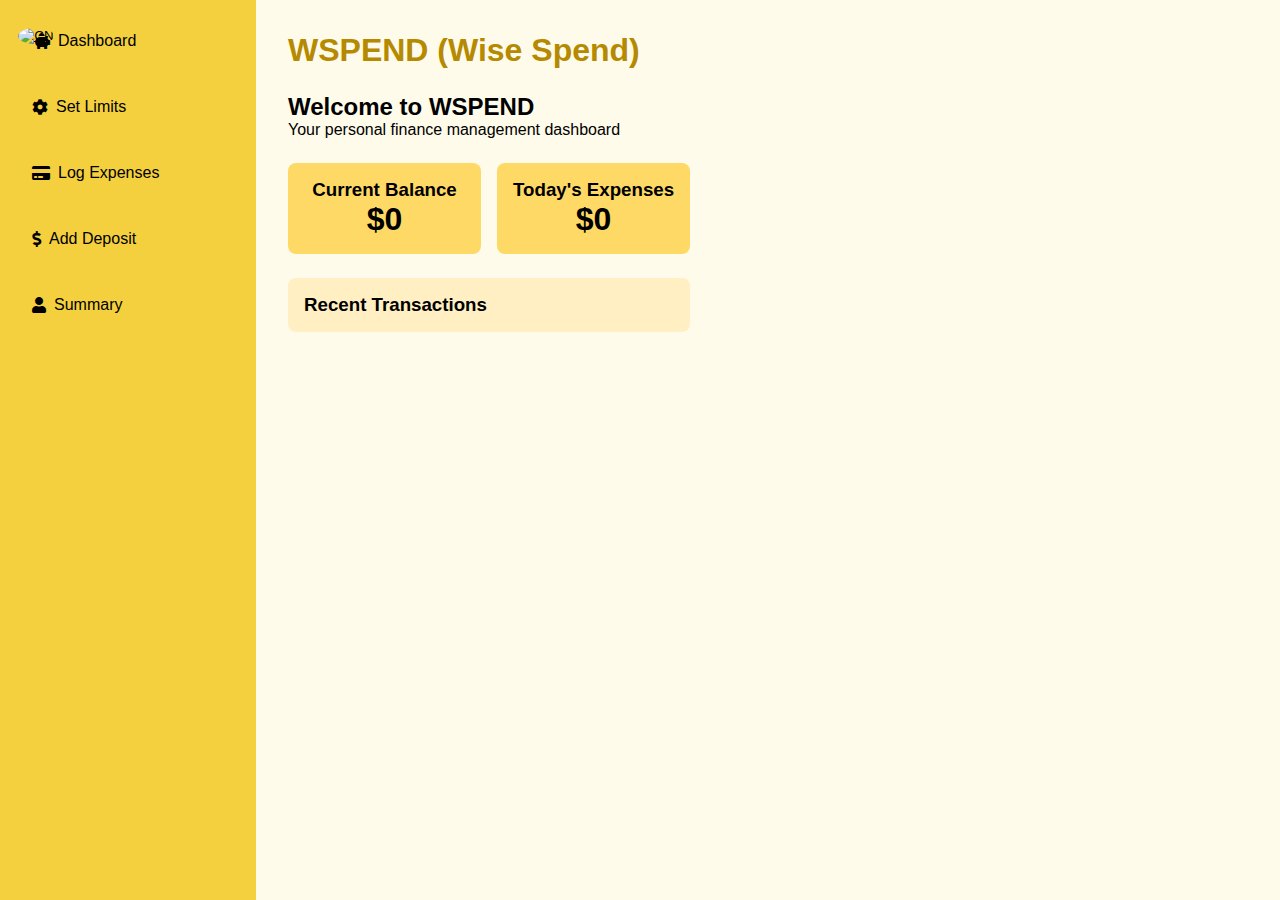
==== Wspend-app/index.html @ bba19d12 "Added Landing page and overview web about WSpend" ====
<!DOCTYPE html>
<html lang="en">
<head>
  <meta charset="UTF-8">
  <meta name="viewport" content="width=device-width, initial-scale=1.0">
  <title>WSPEND Dashboard</title>
  <link rel="stylesheet" href="styles.css">
  <link rel="stylesheet" href="https://cdnjs.cloudflare.com/ajax/libs/font-awesome/5.15.4/css/all.min.css">
</head>
<body>

  <div class="flex h-screen bg-yellow-50">
    <!-- Sidebar Navigation -->
    <div class="sidebar">
      <button class="tab-btn" data-target="#dashboard"><i class="fas fa-piggy-bank"></i> Dashboard</button>
      <button class="tab-btn" data-target="#limits"><i class="fas fa-cog"></i> Set Limits</button>
      <button class="tab-btn" data-target="#expenses"><i class="fas fa-credit-card"></i> Log Expenses</button>
      <button class="tab-btn" data-target="#deposit"><i class="fas fa-dollar-sign"></i> Add Deposit</button>
      <button class="tab-btn" data-target="#summary"><i class="fas fa-user"></i> Summary</button>
    </div>

    <!-- Main Content -->
    <div class="flex-1 overflow-auto p-8">
      <!-- User Icon with Hover Card -->
      <div class="user-icon">
        <button class="btn-ghost avatar-btn">
          <img class="avatar" src="https://github.com/shadcn.png" alt="CN">
        </button>
        <div class="hover-card">
          <div class="flex justify-between">
            <img class="avatar" src="https://github.com/shadcn.png" alt="CN">
            <div class="space-y-1">
              <h4 class="text-sm">@shadcn</h4>
              <p class="text-sm">The creator of WSPEND and UI components.</p>
              <div class="flex items-center">
                <i class="far fa-calendar-alt"></i>
                <span>Joined December 2021</span>
              </div>
            </div>
          </div>
        </div>
      </div>

      <h1 class="dashboard-title">WSPEND (Wise Spend)</h1>

      <div id="dashboard" class="tab-content">
        <div class="welcome-card">
          <h2>Welcome to WSPEND</h2>
          <p>Your personal finance management dashboard</p>
        </div>

        <div class="grid">
          <div class="card balance-card">
            <h3>Current Balance</h3>
            <p id="balance">$0</p>
          </div>
          <div class="card expenses-card">
            <h3>Today's Expenses</h3>
            <p id="todayExpenses">$0</p>
          </div>
        </div>

        <div class="card transactions-card">
          <h3>Recent Transactions</h3>
          <ul id="recent-transactions">
            <!-- Recent transactions will be populated here -->
          </ul>
        </div>
      </div>

      <div id="limits" class="tab-content hidden">
        <h2>Set Spending Limits</h2>
        <form id="set-limits-form">
          <label for="dailyLimit">Daily Limit</label>
          <input type="number" id="dailyLimit" placeholder="Enter daily limit" required>
          <label for="monthlyLimit">Monthly Limit</label>
          <input type="number" id="monthlyLimit" placeholder="Enter monthly limit" required>
          <button type="submit">Set Limits</button>
        </form>
      </div>

      <div id="expenses" class="tab-content hidden">
        <h2>Log Expenses</h2>
        <form id="add-expense-form">
          <label for="amount">Amount</label>
          <input type="number" id="amount" placeholder="Enter amount" required>
          <label for="description">Description</label>
          <input type="text" id="description" placeholder="What did you spend on?" required>
          <button type="submit">Log Expense</button>
        </form>
      </div>

      <div id="deposit" class="tab-content hidden">
        <h2>Add Deposit</h2>
        <form id="add-deposit-form">
          <label for="depositAmount">Deposit Amount</label>
          <input type="number" id="depositAmount" placeholder="Enter deposit amount" required>
          <button type="submit">Add Deposit</button>
        </form>
      </div>

      <div id="summary" class="tab-content hidden">
        <h2>Summary</h2>
        <div id="summary-details">
          <!-- Summary content goes here -->
        </div>
      </div>
    </div>
  </div>

  <script src="https://cdnjs.cloudflare.com/ajax/libs/jquery/3.6.0/jquery.min.js"></script>
  <script src="script.js"></script>

</body>
</html>
---- Wspend-app/styles.css ----
/* Global Styles */
* {
    margin: 0;
    padding: 0;
    box-sizing: border-box;
  }
  
  body, html {
    height: 100%;
    font-family: Arial, sans-serif;
  }
  
  .flex {
    display: flex;
  }
  
  .h-screen {
    height: 100vh;
  }
  
  .bg-yellow-50 {
    background-color: #fffbea;
  }
  
  .overflow-auto {
    overflow: auto;
  }
  
  .p-8 {
    padding: 2rem;
  }
  
  .dashboard-title {
    font-size: 2rem;
    font-weight: bold;
    margin-bottom: 1.5rem;
    color: #B58900;
  }
  
  /* Cards */
  .card {
    background-color: #ffefc3;
    padding: 1rem;
    border-radius: 8px;
  }
  
  .welcome-card {
    margin-bottom: 1.5rem;
  }
  
  /* Grid Layout */
  .grid {
    display: grid;
    grid-template-columns: repeat(2, 1fr);
    gap: 1rem;
    margin-bottom: 1.5rem;
  }
  
  .balance-card, .expenses-card {
    background-color: #ffd966;
    text-align: center;
  }
  
  #balance, #todayExpenses {
    font-size: 2rem;
    font-weight: bold;
  }
  
  .transactions-card ul {
    list-style: none;
  }
  
  .transactions-card ul li {
    border-bottom: 1px solid #ffd966;
    padding: 0.5rem 0;
    display: flex;
    justify-content: space-between;
  }
  
  .hidden {
    display: none;
  }
  
  /* Sidebar */
  .sidebar {
    width: 16rem;
    background-color: #f4d03f;
    padding: 1rem;
    display: flex;
    flex-direction: column;
    gap: 1rem;
  }
  
  .sidebar button {
    background: none;
    border: none;
    text-align: left;
    padding: 1rem;
    font-size: 1rem;
    cursor: pointer;
    display: flex;
    align-items: center;
  }
  
  .sidebar button i {
    margin-right: 0.5rem;
  }
  
  .sidebar button:hover {
    background-color: #ffd966;
  }
  
  /* User Icon */
  .user-icon {
    position: absolute;
    top: 1rem;
    left: 1rem;
  }
  
  .avatar-btn {
    width: 2.5rem;
    height: 2.5rem;
    border-radius: 50%;
    overflow: hidden;
    background: none;
    border: none;
  }
  
  .avatar {
    width: 100%;
    height: 100%;
    border-radius: 50%;
  }
  
  .hover-card {
    position: absolute;
    background-color: #fff;
    border: 1px solid #ccc;
    padding: 1rem;
    display: none;
  }
  
  .avatar-btn:hover + .hover-card {
    display: block;
  }
  
  /* Forms */
  form {
    display: flex;
    flex-direction: column;
  }
  
  form label {
    margin-bottom: 0.5rem;
    color: #b58900;
  }
  
  form input {
    margin-bottom: 1rem;
    padding: 0.5rem;
    border: 1px solid #ccc;
    border-radius: 4px;
  }
  
  form button {
    background-color: #f4a900;
    color: #fff;
    padding: 0.75rem;
    border: none;
    cursor: pointer;
    border-radius: 4px;
  }
  
  form button:hover {
    background-color: #e38d00;
  }
  
  /* Responsive Design */
  
  /* Mobile First Approach */
  @media (max-width: 768px) {
    .grid {
      grid-template-columns: 1fr;
    }
  
    .sidebar {
      width: 100%;
      flex-direction: row;
      justify-content: space-around;
      padding: 0.5rem;
      position: fixed;
      bottom: 0;
      left: 0;
      right: 0;
      z-index: 10;
      background-color: #f4d03f;
    }
  
    .sidebar button {
      padding: 0.5rem;
      font-size: 0.9rem;
    }
  
    .sidebar button i {
      margin-right: 0;
    }
  
    .p-8 {
      padding: 1rem;
    }
  
    .dashboard-title {
      font-size: 1.5rem;
      text-align: center;
    }
  
    .user-icon {
      top: 0.5rem;
      left: 0.5rem;
    }
  
    .hover-card {
      width: auto;
      right: 0.5rem;
    }
  }
  
  /* Tablet Layout */
  @media (min-width: 768px) and (max-width: 1024px) {
    .grid {
      grid-template-columns: 1fr 1fr;
    }
  
    .sidebar {
      width: 12rem;
      padding: 0.5rem;
    }
  
    .sidebar button {
      padding: 0.8rem;
      font-size: 0.9rem;
    }
  
    .sidebar button i {
      font-size: 1rem;
    }
  }
  
  /* Desktop Layout */
  @media (min-width: 1024px) {
    .grid {
      grid-template-columns: repeat(2, 1fr);
    }
  
    .sidebar {
      width: 16rem;
    }
  
    .sidebar button {
      font-size: 1rem;
      padding: 1rem;
    }
  }
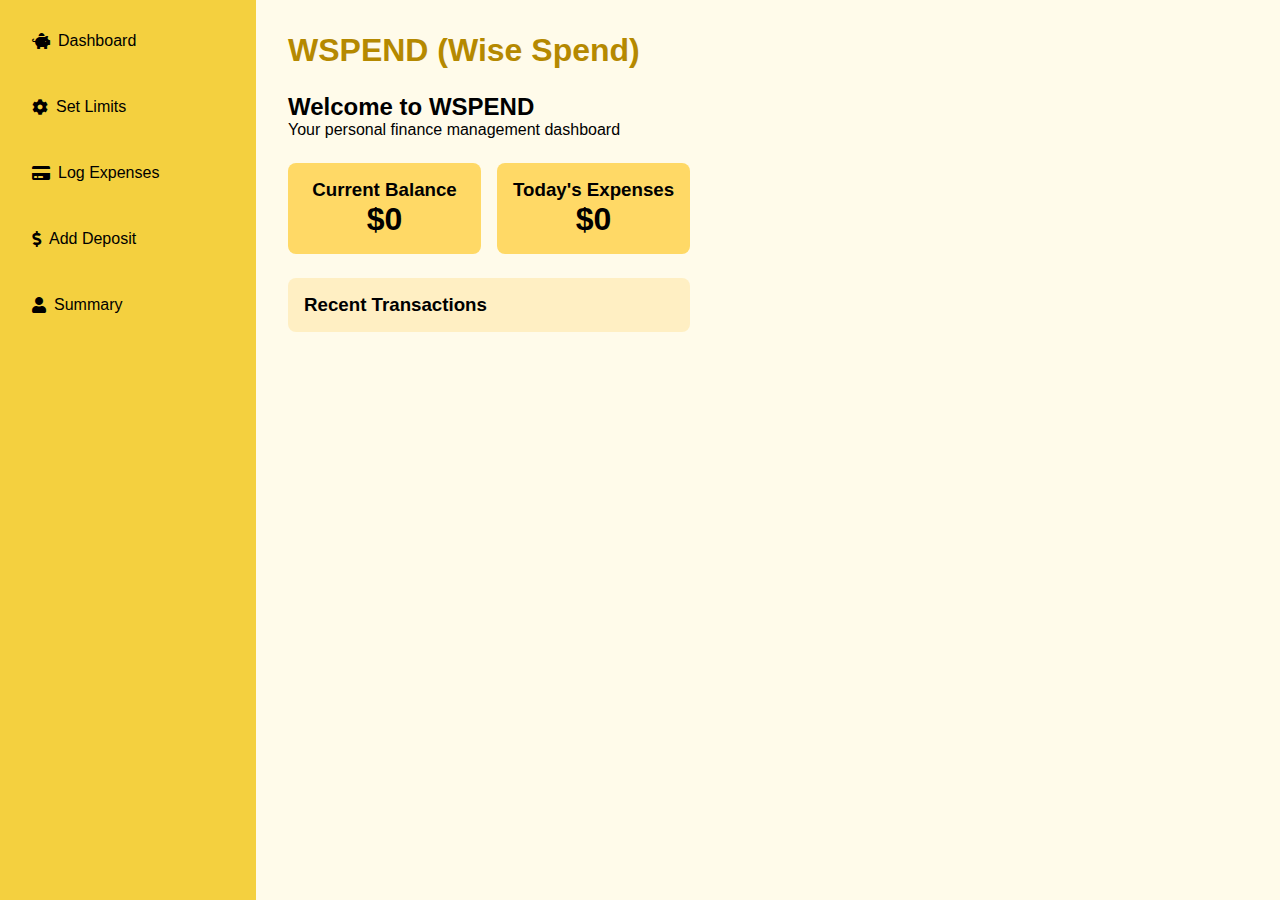
==== commit 2f680f49: "Merge pull request #3 from rwudboy/Rozan" ====
--- a/Wspend-app/index.html
+++ b/Wspend-app/index.html
@@ -22,7 +22,7 @@
     <!-- Main Content -->
     <div class="flex-1 overflow-auto p-8">
       <!-- User Icon with Hover Card -->
-      <div class="user-icon">
+      <!-- <div class="user-icon">
         <button class="btn-ghost avatar-btn">
           <img class="avatar" src="https://github.com/shadcn.png" alt="CN">
         </button>
@@ -39,7 +39,7 @@
             </div>
           </div>
         </div>
-      </div>
+      </div> -->
 
       <h1 class="dashboard-title">WSPEND (Wise Spend)</h1>
 
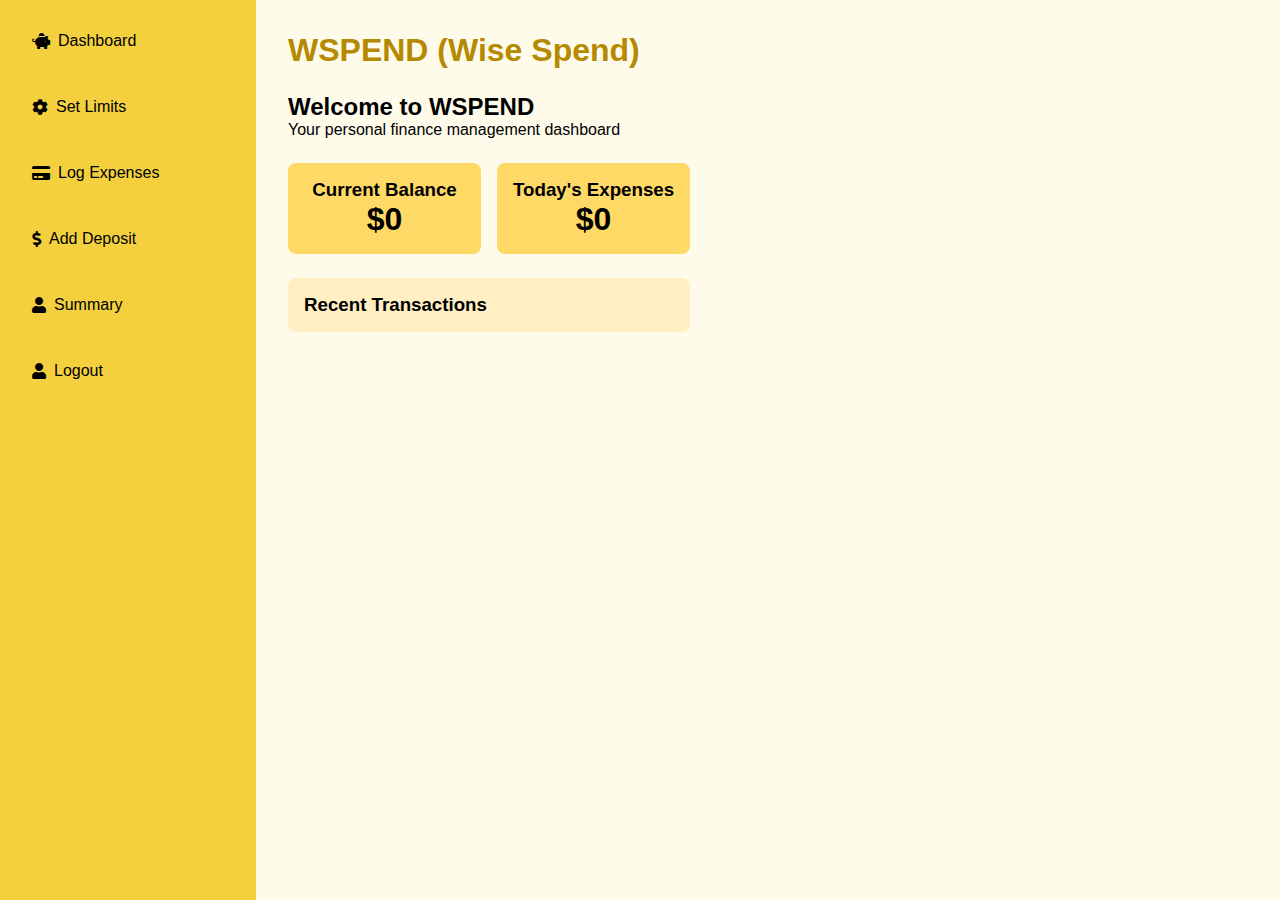
==== commit 41315fd9: "Merge pull request #4 from rwudboy/Rozan" ====
--- a/Wspend-app/index.html
+++ b/Wspend-app/index.html
@@ -17,29 +17,12 @@
       <button class="tab-btn" data-target="#expenses"><i class="fas fa-credit-card"></i> Log Expenses</button>
       <button class="tab-btn" data-target="#deposit"><i class="fas fa-dollar-sign"></i> Add Deposit</button>
       <button class="tab-btn" data-target="#summary"><i class="fas fa-user"></i> Summary</button>
+      <button class="tab-btn" id="logoutBtn"><i class="fas fa-user"></i> Logout </button>    
+
     </div>
 
     <!-- Main Content -->
     <div class="flex-1 overflow-auto p-8">
-      <!-- User Icon with Hover Card -->
-      <!-- <div class="user-icon">
-        <button class="btn-ghost avatar-btn">
-          <img class="avatar" src="https://github.com/shadcn.png" alt="CN">
-        </button>
-        <div class="hover-card">
-          <div class="flex justify-between">
-            <img class="avatar" src="https://github.com/shadcn.png" alt="CN">
-            <div class="space-y-1">
-              <h4 class="text-sm">@shadcn</h4>
-              <p class="text-sm">The creator of WSPEND and UI components.</p>
-              <div class="flex items-center">
-                <i class="far fa-calendar-alt"></i>
-                <span>Joined December 2021</span>
-              </div>
-            </div>
-          </div>
-        </div>
-      </div> -->
 
       <h1 class="dashboard-title">WSPEND (Wise Spend)</h1>
 
